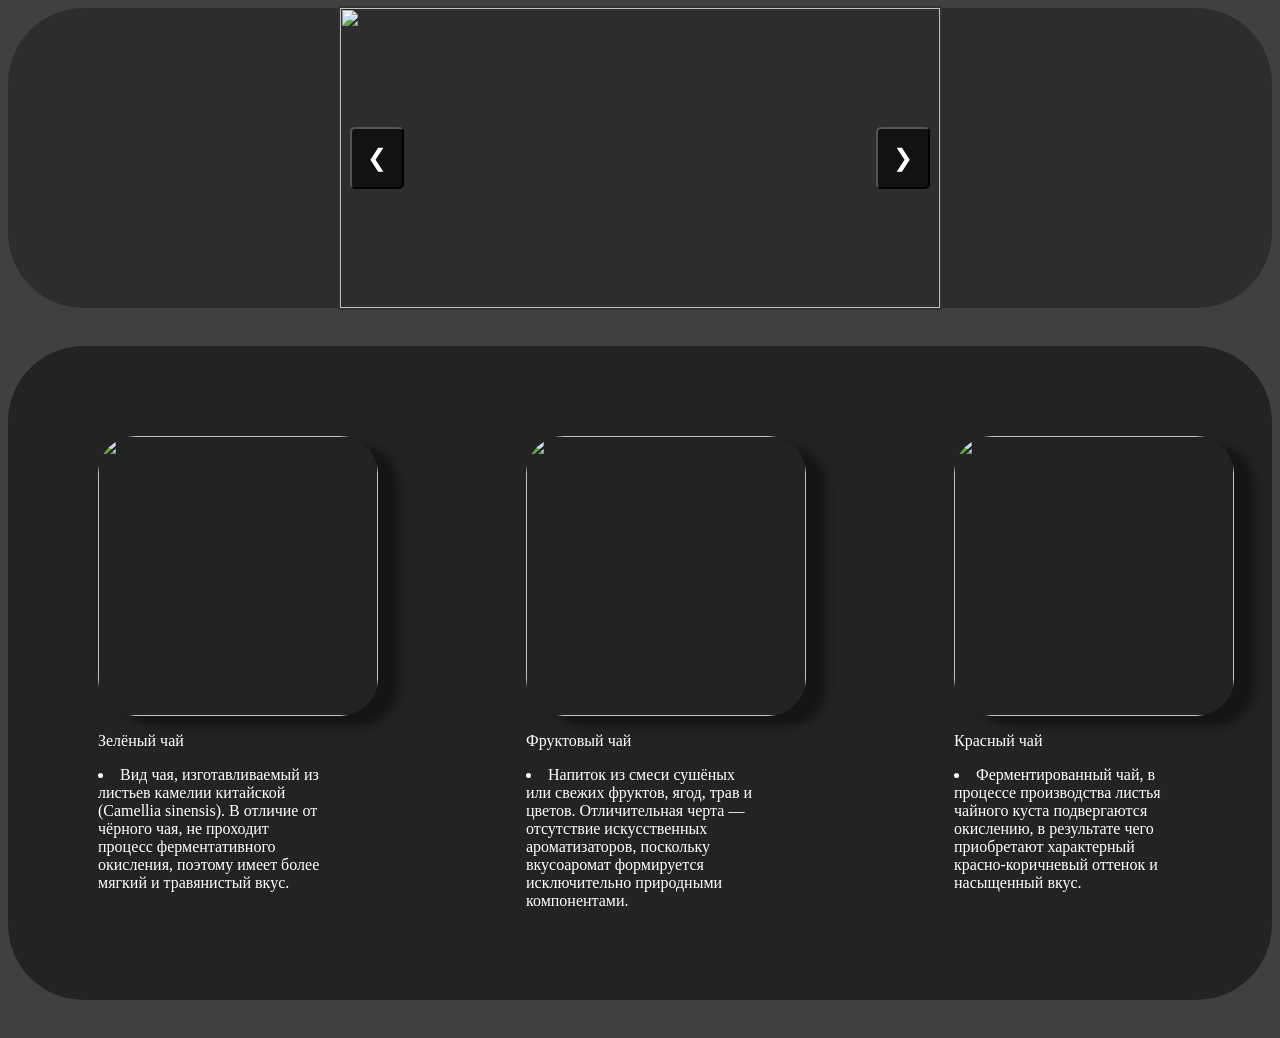
==== about.html @ 32119e46 "Rename index.html to about.html" ====
<!DOCTYPE <!DOCTYPE html>
<html>
  <link>
    <meta charset="UTF-8">
    <meta name="viewport" content="width=device-width, initial-scale=1.0, user-scalable=yes">
    <title>Виды чая</title>
    <link rel="stylesheet" href="gpo.css">
  </head>
    <body>
        <main>
         <nav class="tg">
         <div class="flex-container">
            <div class="slider">
  <!-- Кнопка "Назад" -->
  <button class="slider-btn prev-btn">❮</button>
  <!-- Блок, в котором будут перемещаться слайды -->
  <div class="slides-wrapper">
    <div class="slide"><img src="/home/user/Рабочий стол/Юрьева_УП 01/project/sources/images/7.PNG"></div>
  <!-- Кнопка "Вперед" -->
  <button class="slider-btn next-btn">❯</button>
  </nav>
    </div> 
      <nav class="kik">
<div class="container">
  <!-- Первая колонка -->
  <div class="column">
    <img src="/home/user/Рабочий стол/Юрьева_УП 01/project/sources/images/4.PNG" width="280" class="column-img">
    <p>Зелёный чай</p>
    <li>Вид чая, изготавливаемый из листьев камелии китайской (Camellia sinensis). В отличие от чёрного чая, не проходит процесс ферментативного окисления, поэтому имеет более мягкий и травянистый вкус.</li></ul>
  </div>
  <!-- Вторая колонка -->
  <div class="column">
    <img src="/home/user/Рабочий стол/Юрьева_УП 01/project/sources/images/5.PNG" width="280" class="column-img">
    <p>Фруктовый чай</p>
    <li>Напиток из смеси сушёных или свежих фруктов, ягод, трав и цветов. Отличительная черта — отсутствие искусственных ароматизаторов, поскольку вкусоаромат формируется исключительно природными компонентами.</li></ul>
  </div>
  <!-- Третья колонка -->
  <div class="column">
    <img src="/home/user/Рабочий стол/Юрьева_УП 01/project/sources/images/6.PNG" width="280" class="column-img">
    <p>Красный чай</p>
    <li>Ферментированный чай, в процессе производства листья чайного куста подвергаются окислению, в результате чего приобретают характерный красно-коричневый оттенок и насыщенный вкус.</li></ul>
  </div>
</div>
</nav>
        </main>
    </body>
</html>
---- gpo.css ----
.flex-container {
  display: flex;
  justify-content: center;
  align-items: center;   
  height: 300px;         
}
.slider {
  position: relative;
  width: 600px;
  overflow: hidden;
  border: 2px solid #333;
}
.slide img {
    width: 100%;
    height: 100%;
    object-fit: cover;
}
.slider-btn {
  position: absolute;
  top: 50%;
  transform: translateY(-50%);
  background-color: rgba(0, 0, 0, 0.6);
  color: rgb(255, 255, 255);
  border-radius: 5px;
  padding: 15px;
  cursor: pointer;
  font-size: 24px;
}
.prev-btn {
  left: 10px;
}
.next-btn {
  right: 10px;
}
html {
  background-color: #3F4041;
}
.tg {
  background-color: #2d2d2d;
  border-radius: 2cm;
}
.container {
  margin-top: 1cm;
   margin-bottom: 1cm;
  display: flex;
  justify-content: space-between;
  gap: 20px;
}
.column {
  color: #ffffff; 
  text-decoration: none;
  flex: 1;
  min-width: 200px;
  padding: 90px;
}
.column-img {
    display: block; /* Это убирает лишние отступы под картинкой */
    margin-bottom: 10px; /* Отступ от картинки до текста */
    border-radius: 1cm;
    box-shadow: 20px 10px 8px  #151515;
}
.kik {
   background-color: #232323;
   border-radius: 2cm;
}
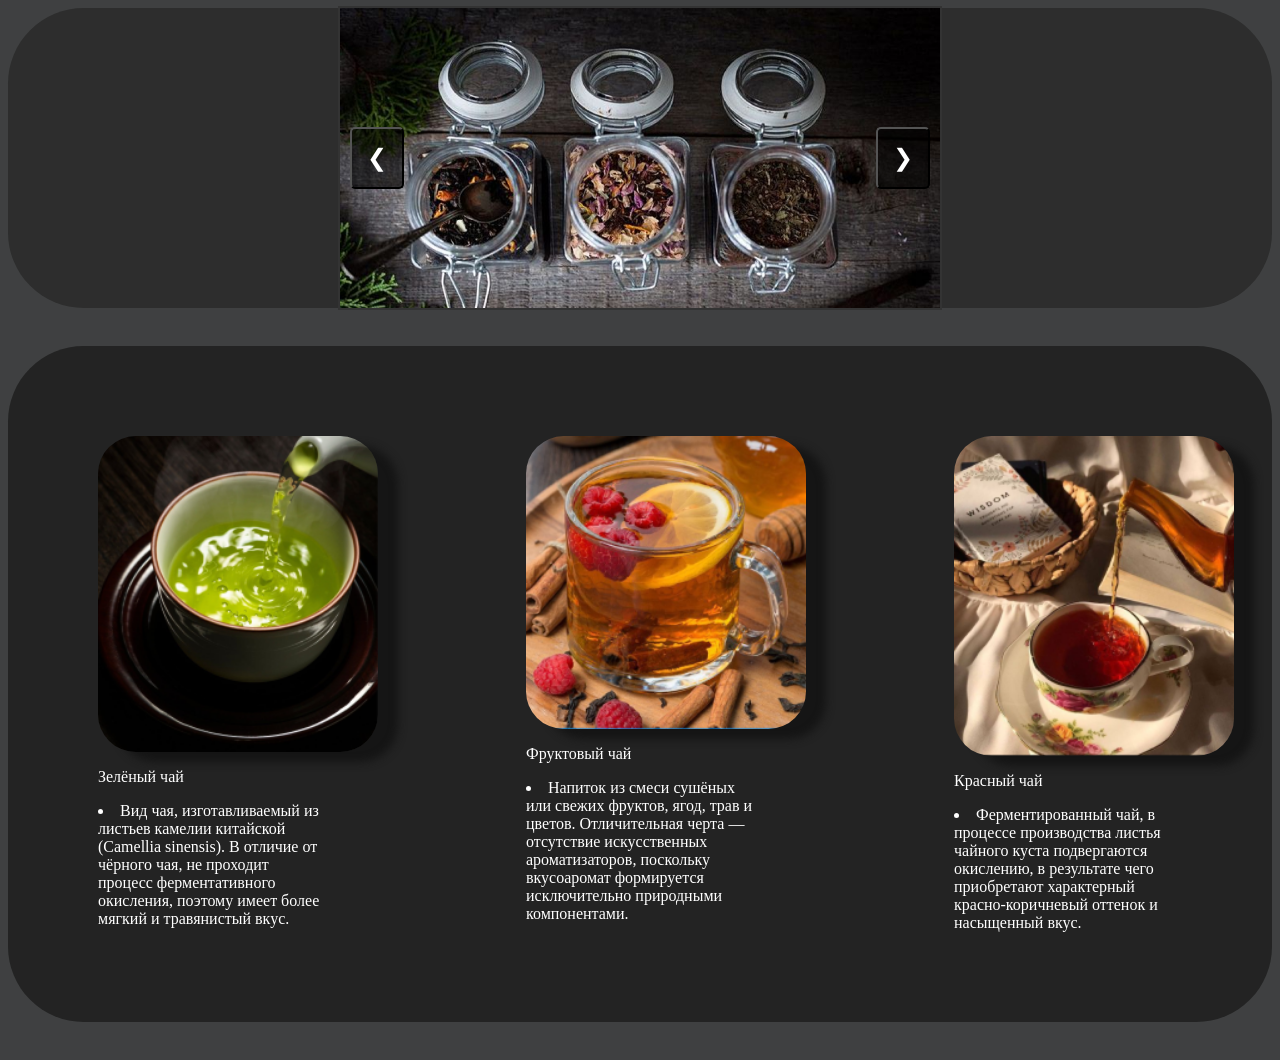
==== commit 83376468: "Update about.html" ====
--- a/about.html
+++ b/about.html
@@ -15,7 +15,7 @@
   <button class="slider-btn prev-btn">❮</button>
   <!-- Блок, в котором будут перемещаться слайды -->
   <div class="slides-wrapper">
-    <div class="slide"><img src="/home/user/Рабочий стол/Юрьева_УП 01/project/sources/images/7.PNG"></div>
+    <div class="slide"><img src="/sources/images/7.PNG"></div>
   <!-- Кнопка "Вперед" -->
   <button class="slider-btn next-btn">❯</button>
   </nav>
@@ -24,19 +24,19 @@
 <div class="container">
   <!-- Первая колонка -->
   <div class="column">
-    <img src="/home/user/Рабочий стол/Юрьева_УП 01/project/sources/images/4.PNG" width="280" class="column-img">
+    <img src="/sources/images/4.PNG" width="280" class="column-img">
     <p>Зелёный чай</p>
     <li>Вид чая, изготавливаемый из листьев камелии китайской (Camellia sinensis). В отличие от чёрного чая, не проходит процесс ферментативного окисления, поэтому имеет более мягкий и травянистый вкус.</li></ul>
   </div>
   <!-- Вторая колонка -->
   <div class="column">
-    <img src="/home/user/Рабочий стол/Юрьева_УП 01/project/sources/images/5.PNG" width="280" class="column-img">
+    <img src="/sources/images/5.PNG" width="280" class="column-img">
     <p>Фруктовый чай</p>
     <li>Напиток из смеси сушёных или свежих фруктов, ягод, трав и цветов. Отличительная черта — отсутствие искусственных ароматизаторов, поскольку вкусоаромат формируется исключительно природными компонентами.</li></ul>
   </div>
   <!-- Третья колонка -->
   <div class="column">
-    <img src="/home/user/Рабочий стол/Юрьева_УП 01/project/sources/images/6.PNG" width="280" class="column-img">
+    <img src="/sources/images/6.PNG" width="280" class="column-img">
     <p>Красный чай</p>
     <li>Ферментированный чай, в процессе производства листья чайного куста подвергаются окислению, в результате чего приобретают характерный красно-коричневый оттенок и насыщенный вкус.</li></ul>
   </div>
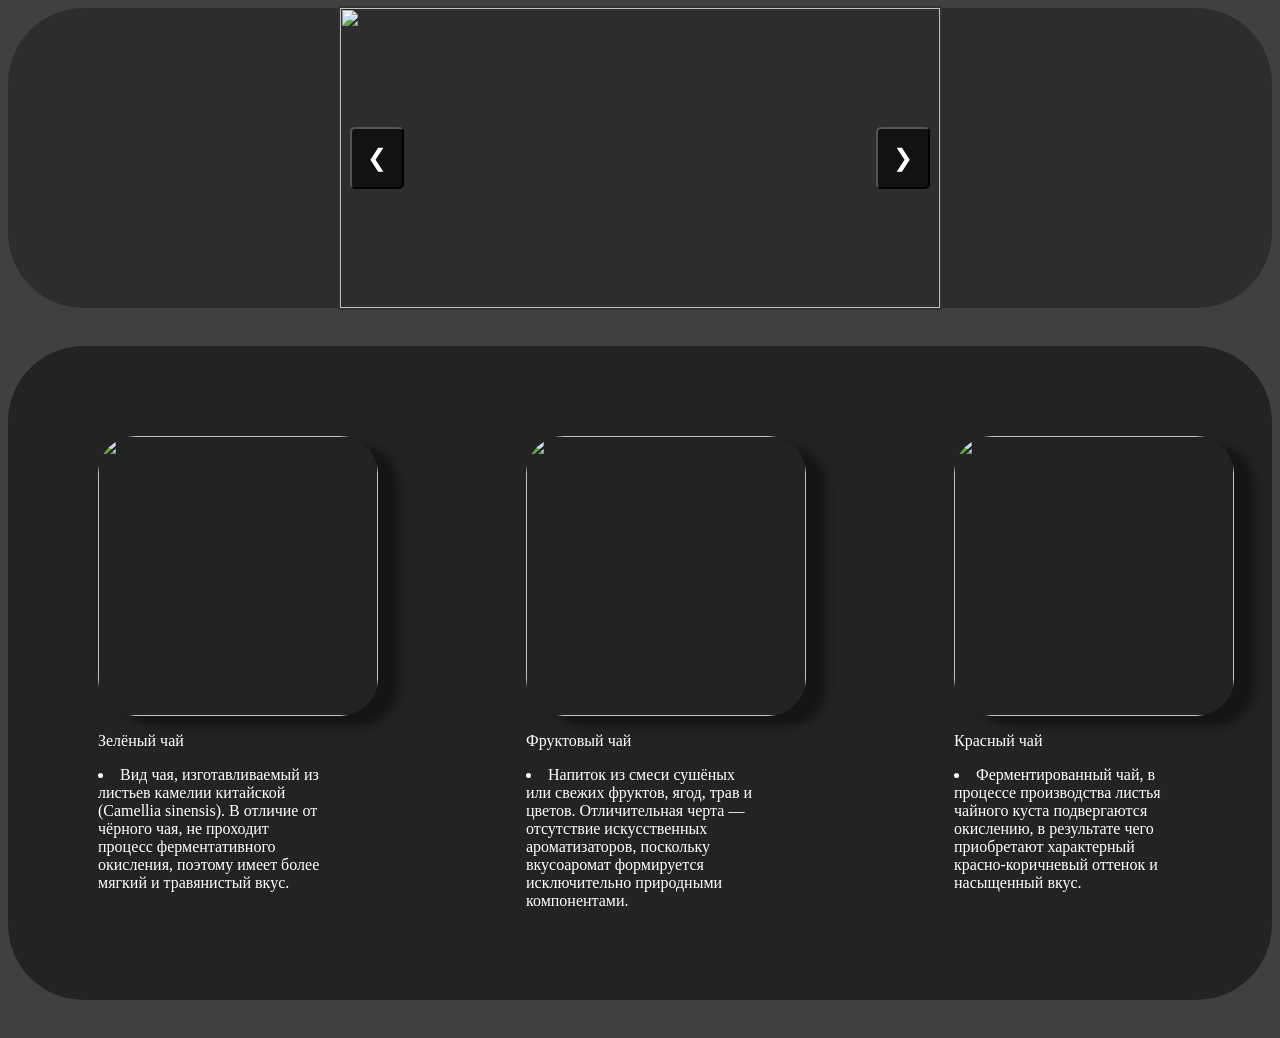
==== commit 1ae95584: "Add files via upload" ====
--- a/about.html
+++ b/about.html
@@ -15,7 +15,7 @@
   <button class="slider-btn prev-btn">❮</button>
   <!-- Блок, в котором будут перемещаться слайды -->
   <div class="slides-wrapper">
-    <div class="slide"><img src="/sources/images/7.PNG"></div>
+    <div class="slide"><img src="/home/user/Рабочий стол/Юрьева_УП 01/project/sources/images/7.PNG"></div>
   <!-- Кнопка "Вперед" -->
   <button class="slider-btn next-btn">❯</button>
   </nav>
@@ -24,19 +24,19 @@
 <div class="container">
   <!-- Первая колонка -->
   <div class="column">
-    <img src="/sources/images/4.PNG" width="280" class="column-img">
+    <img src="/home/user/Рабочий стол/Юрьева_УП 01/project/sources/images/4.PNG" width="280" class="column-img">
     <p>Зелёный чай</p>
     <li>Вид чая, изготавливаемый из листьев камелии китайской (Camellia sinensis). В отличие от чёрного чая, не проходит процесс ферментативного окисления, поэтому имеет более мягкий и травянистый вкус.</li></ul>
   </div>
   <!-- Вторая колонка -->
   <div class="column">
-    <img src="/sources/images/5.PNG" width="280" class="column-img">
+    <img src="/home/user/Рабочий стол/Юрьева_УП 01/project/sources/images/5.PNG" width="280" class="column-img">
     <p>Фруктовый чай</p>
     <li>Напиток из смеси сушёных или свежих фруктов, ягод, трав и цветов. Отличительная черта — отсутствие искусственных ароматизаторов, поскольку вкусоаромат формируется исключительно природными компонентами.</li></ul>
   </div>
   <!-- Третья колонка -->
   <div class="column">
-    <img src="/sources/images/6.PNG" width="280" class="column-img">
+    <img src="/home/user/Рабочий стол/Юрьева_УП 01/project/sources/images/6.PNG" width="280" class="column-img">
     <p>Красный чай</p>
     <li>Ферментированный чай, в процессе производства листья чайного куста подвергаются окислению, в результате чего приобретают характерный красно-коричневый оттенок и насыщенный вкус.</li></ul>
   </div>
@@ -44,4 +44,4 @@
 </nav>
         </main>
     </body>
-</html>
+</html>
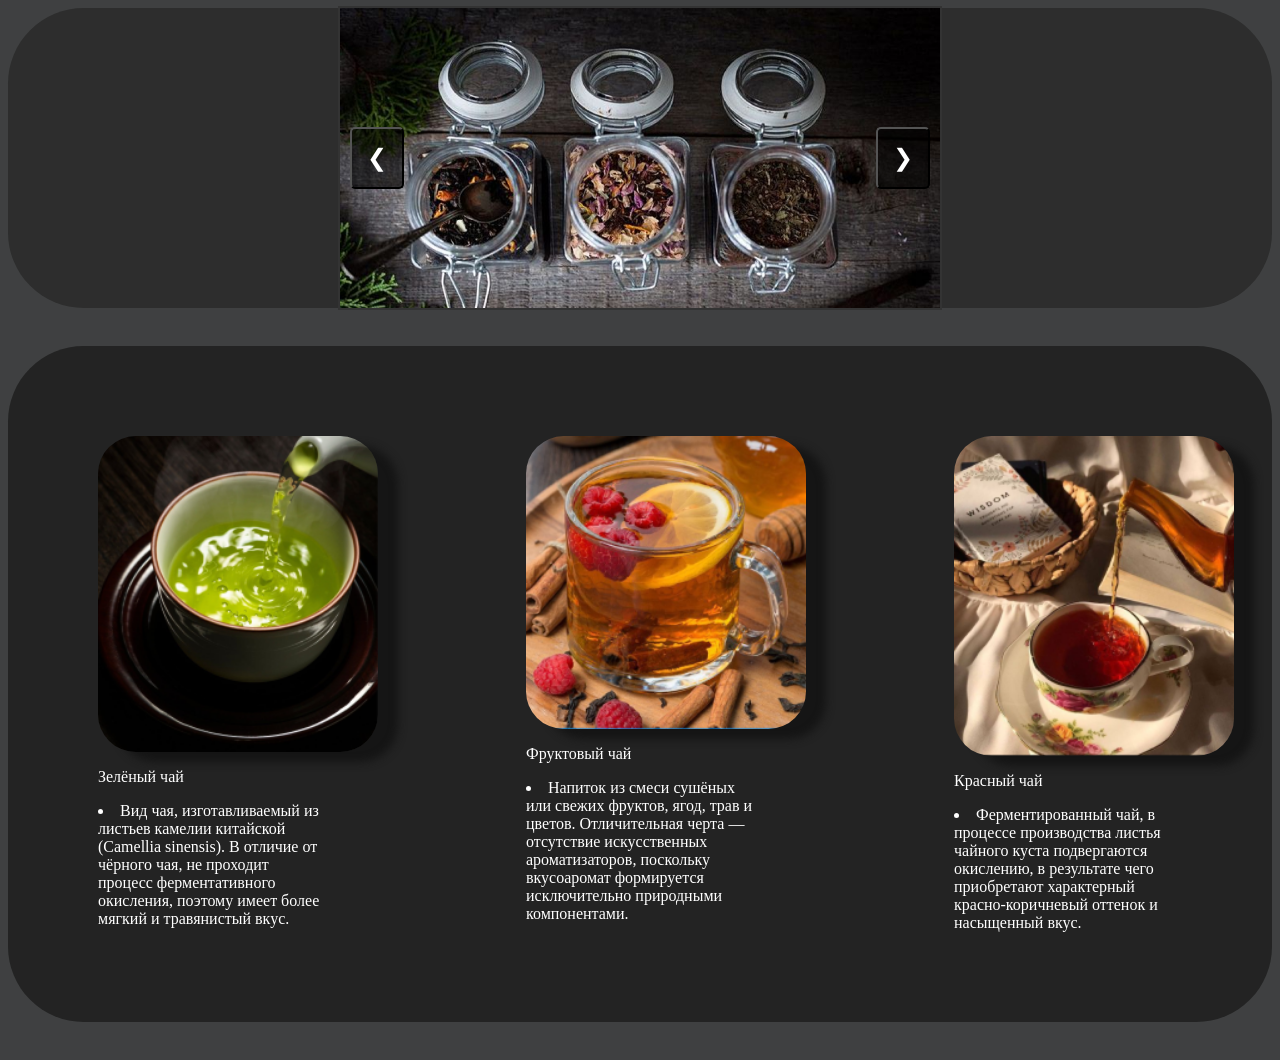
==== commit 3dc73d4e: "Update about.html" ====
--- a/about.html
+++ b/about.html
@@ -15,7 +15,7 @@
   <button class="slider-btn prev-btn">❮</button>
   <!-- Блок, в котором будут перемещаться слайды -->
   <div class="slides-wrapper">
-    <div class="slide"><img src="/home/user/Рабочий стол/Юрьева_УП 01/project/sources/images/7.PNG"></div>
+    <div class="slide"><img src="sources/images/7.PNG"></div>
   <!-- Кнопка "Вперед" -->
   <button class="slider-btn next-btn">❯</button>
   </nav>
@@ -24,19 +24,19 @@
 <div class="container">
   <!-- Первая колонка -->
   <div class="column">
-    <img src="/home/user/Рабочий стол/Юрьева_УП 01/project/sources/images/4.PNG" width="280" class="column-img">
+    <img src="sources/images/4.PNG" width="280" class="column-img">
     <p>Зелёный чай</p>
     <li>Вид чая, изготавливаемый из листьев камелии китайской (Camellia sinensis). В отличие от чёрного чая, не проходит процесс ферментативного окисления, поэтому имеет более мягкий и травянистый вкус.</li></ul>
   </div>
   <!-- Вторая колонка -->
   <div class="column">
-    <img src="/home/user/Рабочий стол/Юрьева_УП 01/project/sources/images/5.PNG" width="280" class="column-img">
+    <img src="sources/images/5.PNG" width="280" class="column-img">
     <p>Фруктовый чай</p>
     <li>Напиток из смеси сушёных или свежих фруктов, ягод, трав и цветов. Отличительная черта — отсутствие искусственных ароматизаторов, поскольку вкусоаромат формируется исключительно природными компонентами.</li></ul>
   </div>
   <!-- Третья колонка -->
   <div class="column">
-    <img src="/home/user/Рабочий стол/Юрьева_УП 01/project/sources/images/6.PNG" width="280" class="column-img">
+    <img src="sources/images/6.PNG" width="280" class="column-img">
     <p>Красный чай</p>
     <li>Ферментированный чай, в процессе производства листья чайного куста подвергаются окислению, в результате чего приобретают характерный красно-коричневый оттенок и насыщенный вкус.</li></ul>
   </div>
@@ -44,4 +44,4 @@
 </nav>
         </main>
     </body>
-</html>+</html>
